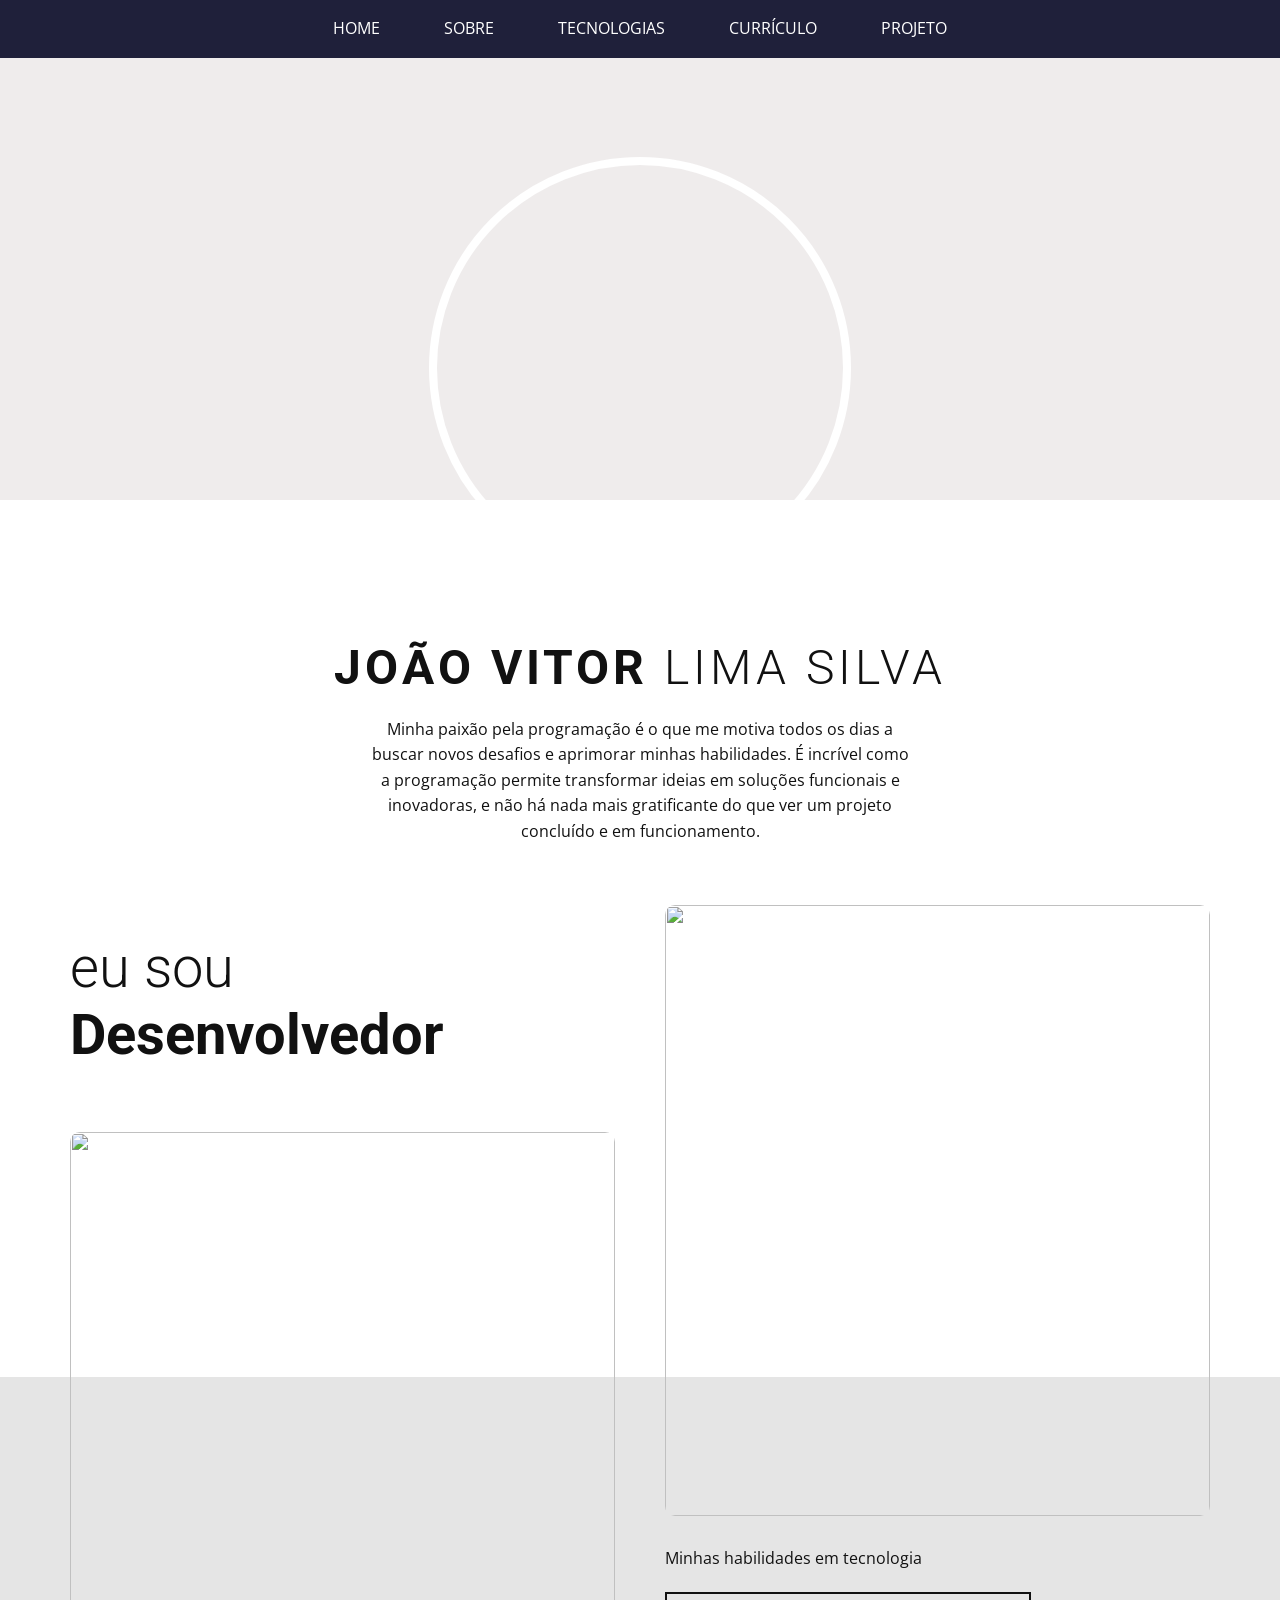
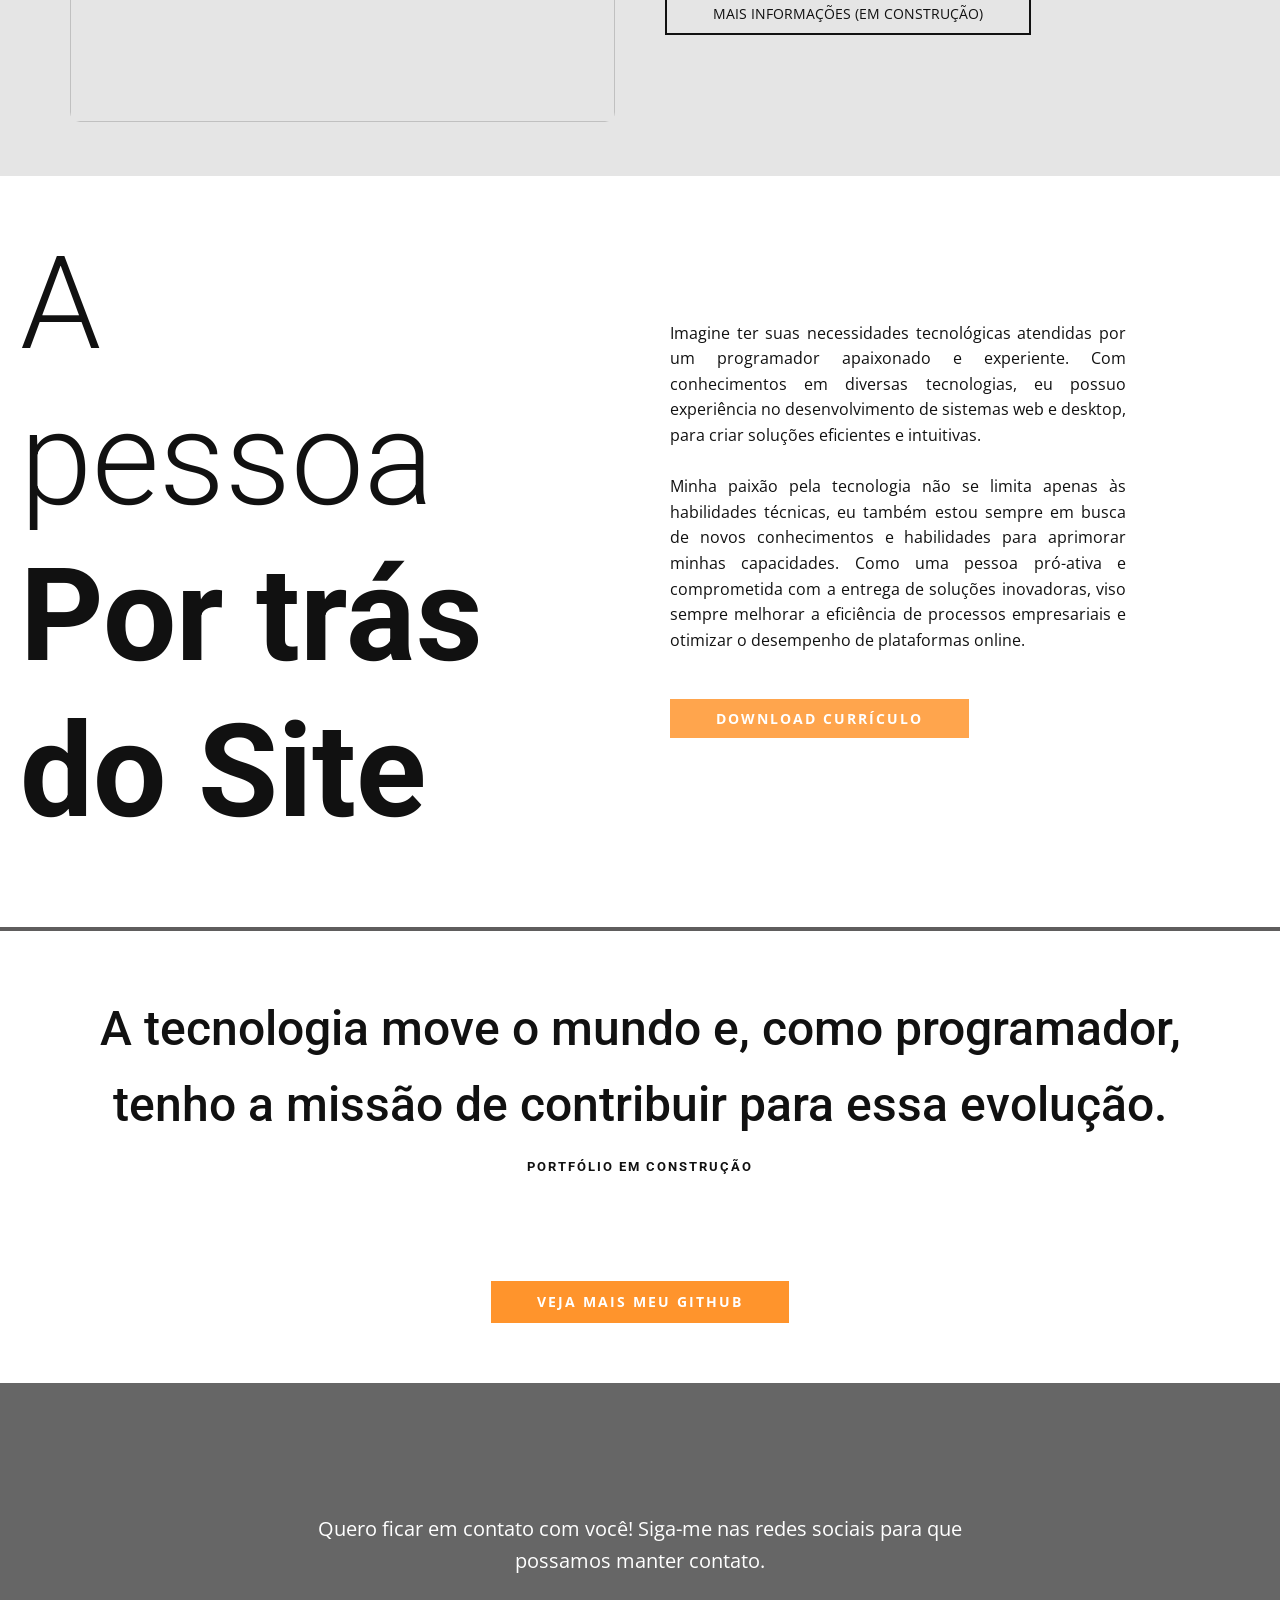
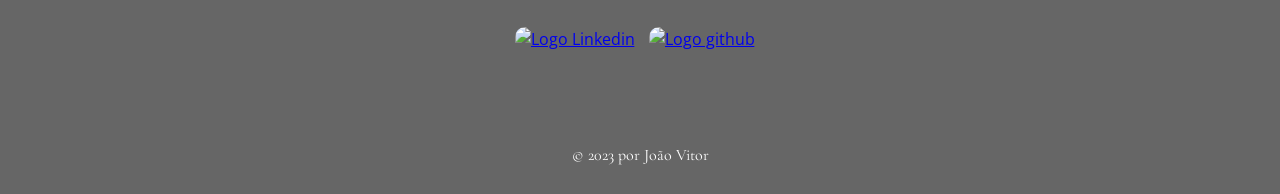
==== index.html @ 8025b6c2 "BeautyHaven" ====
<!DOCTYPE html>
<html lang="en">
<head>
    <meta charset="UTF-8">
    <meta http-equiv="X-UA-Compatible" content="IE=edge">
    <meta name="viewport" content="width=device-width, initial-scale=1.0">
    <title>João vitor</title>

    <link rel="stylesheet" href="./CSS/style.css">
    <link rel="stylesheet" href="https://fonts.googleapis.com/css2?family=Material+Symbols+Outlined:opsz,wght,FILL,GRAD@48,400,0,0" />

    <script src="https://code.jquery.com/jquery-3.6.0.min.js"></script>
</head>
<body class="u-body">
    <header id="home">
        <nav class="u-palette-1-base">
            <span class="material-symbols-outlined burger">
            menu
            </span>

            <ul class="u-header-menu">
              <li class="u-menu-item home"><a class="smooth-scroll" href="#home">HOME</a></li>
              <li class="u-menu-item"><a class="smooth-scroll" href="#sobre">SOBRE</a></li>
              <li class="u-menu-item"><a class="smooth-scroll" href="#tecnologia">TECNOLOGIAS</a></li>
              <li class="u-menu-item"><a class="smooth-scroll" href="#curriculo">CURRÍCULO</a></li>
              <li class="u-menu-item"><a class="smooth-scroll" href="#projeto">PROJETO</a></li>
          </ul>
        </nav>
    </header>  

    <section class="u-align-center u-section-2">
        <div class="u-section-2 u-shape-1 u-grey-5"></div>
        <div class="image"></div>
        <span id="sobre"></span>
        <h2 class="u-text u-text-1">
            <b>João vitor</b>
            Lima Silva
        </h2>
        <p class="u-text u-text-2">Minha paixão pela programação é o que me motiva todos os dias a buscar novos desafios e aprimorar minhas habilidades. É incrível como <br> 
          a programação permite transformar ideias em soluções funcionais e inovadoras, e não há nada mais gratificante do que ver um projeto concluído e em funcionamento.</p>
    </section>

    <section class="u-clearfix u-grey-10 u-valign-top-lg u-valign-top-xl u-section-3">
        <div class="u-expanded-width u-shape u-shape-rectangle u-white u-shape-1" id="tecnologia"></div>
        <div class="u-clearfix u-gutter-50 u-layout-wrap u-layout-wrap-1">
          <div class="u-layout">
            <div class="u-layout-row">

              <div class="u-container-style u-layout-cell u-left-cell u-size-30 u-layout-cell-1">
                <div class="u-container-layout u-valign-top u-container-layout-1">
                  <h2 class="u-align-left u-text u-text-1">eu sou <span style="font-weight: 700;"> Desenvolvedor </span>
                  </h2>
                  <img src="https://images.pexels.com/photos/8250981/pexels-photo-8250981.jpeg?auto=compress&cs=tinysrgb&w=1260&h=750&dpr=1" alt class="u-expanded-width u-image u-image-default u-image-1" data-image-width="1000" data-image-height="919">
                </div>
              </div>

              <div class="u-container-style u-layout-cell u-right-cell u-size-30 u-layout-cell-2">
                <div class="u-container-layout u-container-layout-2">
                  <img class="u-expanded-width u-image u-image-2" src="https://images.pexels.com/photos/5588380/pexels-photo-5588380.jpeg?auto=compress&cs=tinysrgb&w=1260&h=750&dpr=1">
                  <p class="u-align-left u-text u-text-2">
                    Minhas habilidades em tecnologia
                  </p>
                  <a id="botao" href="#" class="u-button-style">Mais informações (EM Construção)</a>
                </div>
              </div>
            </div>
          </div>
        </div>
      </section>

      <section class="u-clearfix u-white u-section-4" id="curriculo">
        <div class="u-clearfix u-sheet u-valign-middle-lg u-valign-middle-md u-valign-middle-xl u-sheet-1">
          <div class="u-clearfix u-expanded-width u-layout-wrap u-layout-wrap-1">

              <div class="u-layout-row">
                <div class="u-align-right u-container-style u-layout-cell u-size-30 u-layout-cell-1">
                  <div class="u-container-layout u-container-layout-1">
                    <h1 class="u-text u-text-1">A<br/> pessoa<br/>
                      <span style="font-weight: 700;"> Por trás do Site </span>
                    </h1>
                  </div>
                </div>
                <div class="u-container-style u-layout-cell u-size-30 u-layout-cell-2">
                  <div class="u-container-layout u-valign-middle u-container-layout-2">
                    <p class="u-text u-text-2">Imagine ter suas necessidades tecnológicas atendidas por um programador apaixonado e experiente. Com conhecimentos em diversas tecnologias, eu possuo experiência no desenvolvimento de sistemas web e desktop, para criar soluções eficientes e intuitivas.<br><br>

                    Minha paixão pela tecnologia não se limita apenas às habilidades técnicas, eu também estou sempre em busca de novos conhecimentos e habilidades para aprimorar minhas capacidades. Como uma pessoa pró-ativa e comprometida com a entrega de soluções inovadoras, viso sempre melhorar a eficiência de processos empresariais e otimizar o desempenho de plataformas online.</p>
                    <a href="https://drive.google.com/file/d/1O7MrVjmnDM6byDf6_fuizUx_Zjd87YIX/view?usp=drive_link" target="_blank" class="u-btn u-button-style u-palette-2-base u-btn-1">DOWNLOAD CURRÍCULO</a>
                  </div>
                </div>
              </div>
            </div>
          </div>
        </div>
      </section>

      <div id="projeto"></div>

      <section class="u-clearfix u-section-5">
        <div class="u-layout">
          <div class="u-clearfix u-sheet u-valign-middle u-sheet-1">
            <h2 class="u-align-center u-custom-font u-font-pt-sans u-text u-text-1">A tecnologia move o mundo e, como programador, tenho a missão de contribuir para essa evolução.
            </h2>
            <h5 class="u-align-center u-custom-font u-font-montserrat u-text u-text-2">Portfólio em construção</h5>
          </div>
        </div>
      </section>

      <section class="u-align-center u-clearfix u-valign-middle u-white u-section-6">
        <div class="u-expanded-width u-gallery u-layout-grid u-lightbox u-show-text-on-hover u-gallery-1">
            <div class="u-gallery-inner u-gallery-inner-1">
                <div class="u-effect-fade u-gallery-item">
                    <div class="u-back-slide">
                        <img class="u-back-image u-expanded responsive-image img-1" src="https://images.pexels.com/photos/1029757/pexels-photo-1029757.jpeg?auto=compress&cs=tinysrgb&w=1260&h=750&dpr=1" alt="">
                    </div>
                </div>
                <div class="u-effect-fade u-gallery-item">
                    <div class="u-back-slide">
                        <img class="u-back-image u-expanded responsive-image img-2" src="https://images.pexels.com/photos/251225/pexels-photo-251225.jpeg?auto=compress&cs=tinysrgb&w=1260&h=750&dpr=1" alt="">
                    </div>
                </div>
                <div class="u-effect-fade u-gallery-item">
                    <div class="u-back-slide">
                        <img class="u-back-image u-expanded responsive-image img-3" src="https://images.pexels.com/photos/38568/apple-imac-ipad-workplace-38568.jpeg?auto=compress&cs=tinysrgb&w=1260&h=750&dpr=1" alt="">
                    </div>
                </div>
            </div>
        </div>
        <a href="https://github.com/Joaovittorsd?tab=repositories" target="_blank" class="u-btn u-button-style u-palette-2-base u-btn-2">Veja mais meu github</a>
    </section> 

      <!--- Bannner 3D
        <section class="u-container u-carrusel u-section-6">
          <div class="u-container">
              <input type="radio" name="slider" id="item-1" checked>
              <input type="radio" name="slider" id="item-2">
              <input type="radio" name="slider" id="item-3">
              <div class="u-cards">
                  <label class="u-card" for="item-1" id="song-1">
                      <img src="https://images.pexels.com/photos/1029757/pexels-photo-1029757.jpeg?auto=compress&cs=tinysrgb&w=1260&h=750&dpr=1" alt="">
                  </label>
                  <label class="u-card" for="item-2" id="song-2">
                    <img src="https://images.pexels.com/photos/251225/pexels-photo-251225.jpeg?auto=compress&cs=tinysrgb&w=1260&h=750&dpr=1" alt="">
                  </label>
                  <label class="u-card" for="item-3" id="song-3">
                    <img src="https://images.pexels.com/photos/38568/apple-imac-ipad-workplace-38568.jpeg?auto=compress&cs=tinysrgb&w=1260&h=750&dpr=1" alt="">
                  </label>
              </div>
              <a href="" target="_blank" class="u-btn u-button-style u-palette-2-base u-btn-2">Veja mais (Em Construção)</a>
          </div>
      </section> -->

      <footer class="u-align-center u-clearfix u-image u-shading u-section-7" data-image-width="1980" data-image-height="806" id="sec-77fd">
        <div class="u-clearfix u-sheet u-valign-middle u-sheet-1">
          <p class="u-large-text u-text u-text-variant u-text-1">Quero ficar em contato com você! Siga-me nas redes sociais para que possamos manter contato.</p>
            <div class="u-social-icons u-spacing-20 u-social-icons-1">
                <ul class="u-listas-items-social">
                    <li class="u-links-social">
                        <a href="https://www.linkedin.com/in/joaovittor/"><img src="https://drive.google.com/uc?export=view&amp;id=1G9x50M_tHy-YGuzpuOHuz9Y5CkXhdDU-" alt="Logo Linkedin"></a>
                    </li>
                    <li class="u-links-social" id="github">
                        <a href="https://github.com/Joaovittorsd/DeV-ittor"><img src="https://drive.google.com/uc?export=view&amp;id=12GzvKaPeV9nKwEUbINjj8k9_kwXdMf4y" alt="Logo github"></a>
                    </li>
                </ul>
            </div>
            <div class="u-copy">
                <p>© 2023 por João Vitor</p>
            </div>
        </div>
      </footer>

      <script src="./JavaScript/script"></script>
</body>
</html>
---- CSS/style.css ----
@import url('https://fonts.googleapis.com/css2?family=Cormorant+Garamond:wght@300&family=Open+Sans:wght@300;400&family=Roboto:wght@300&display=swap');

:root{
    --Font-Roboto:'Roboto', sans-serif;
    --Font-OpenSans:'Open Sans', sans-serif; 
    --Font-Cormorant:'Cormorant Garamond', serif;
}

*{
    margin: 0;
    padding: 0;
    box-sizing: border-box;
}

html, body{
    width: 100%;
    height: 100%;
}

section > *, header > *, footer > *, .u-sheet > * {
    position: relative;
}

h1, h2, h3, h4, h5, h6{
    margin-top: 0;
    margin-bottom: 0.5rem;
    line-height: 1.2;
    font-weight: 500;
    color: inherit;
    font-family: var(--Font-Roboto);
}

.u-body {
    color: #111111;
    font-size: 1rem;
    font-family: var(--Font-OpenSans);
    line-height: 1.6;
}

.u-palette-1-base {
    background-color: #1f203a;
    color: #ffffff;
    position: fixed;
    height: 58px;
    width: 100%;
    z-index: 1000; 
}

.u-header-menu {
    list-style: none;
    padding: 0;
    text-align: center;
}

.u-menu-item {
    display: inline-block;
    margin: 16px 15px; 
}

.u-menu-item a {
    text-decoration: none;
    color: #ffffff;
    padding: 5px 15px;
}

.burger {
    font-size: 2rem !important;
    float: right;
    margin-right: 30px;
}

.image{
    width: 422px;
    height: 422px;
    background-image: url(https://drive.google.com/uc?export=view&id=1XCWwlcA5HCfbHgN4j0bGro39aZIW5ptn);
    background-position: 50% 50%;
    background-size: cover;
    margin: -343px auto 0;
    border-radius: 50% !important;
    border: solid 8px #ffffff;
}

.u-align-center {
    text-align: center;
}

.u-section-2 .u-shape-1 {
    height: 500px;
    margin-top: 0;
    margin-bottom: 0;
    background-image: none;
}

.u-grey-5 {
    color: #111111;
    background-color: #e2dddd8c;
}

.u-text{
    word-wrap: break-word;
    position: relative;
}

.u-section-2 .u-text-1{
    text-transform: uppercase;
    font-weight: 300;
    letter-spacing: 4px;
    font-size: 3rem;
    width: 100%;
    margin: 60px auto 0;
}

.u-section-2 .u-text-2 {
    width: 543px;
    margin: 20px auto 0;
}

.u-section-3 {
    background-image: none;
    min-height: 931px;
}

.u-grey-10 {
    color: #111111;
    background-color: #e5e5e5;
}

.u-section-3 .u-shape-1 {
    height: 532px;
    margin-top: 0;
    margin-bottom: 0;
}

.u-white {
    color: #111111;
    background-color: #ffffff;
}

.u-section-3 .u-expanded-width {
    width: 100% !important;
    margin-left: 0 !important;
    margin-right: 0 !important;
}

.u-section-3 .u-layout-wrap-1 {
    width: 1140px;
    margin: -472px auto 0;
}

.u-gutter-50 .u-layout {
    margin: -25px;
}

.u-layout-row {
    display: flex;
    flex-direction: row;
    flex-wrap: wrap;
    min-height: 100%;
    max-height: 100%;
}

.u-gutter-50 .u-layout .u-layout-cell {
    border: 25px solid transparent;
}

.u-section-3 .u-layout-cell-1 {
    min-height: 861px;
}

.u-section-3 .u-container-layout-1 {
    padding: 30px 0;
}

.u-valign-top {
    justify-content: flex-start;
}

.u-valign-middle-lg, .u-valign-top-lg, .u-valign-bottom-lg {
    display: flex;
    flex-direction: column;
}

.u-container-layout {
    position: relative;
    flex: 1;
    max-width: 100%;
}

.u-container-layout .u-container-layout-2 {
    font-family: var(--Font-OpenSans);
    font-weight: 400;
    color: #111111;
}

.u-section-3 .u-text-1 {
    font-size: 3.5rem;
    font-weight: 300;
    margin: 0;
}

.u-align-left {
    text-align: left;
}

.u-section-3 .u-image-1 {
    height: 590px;
    margin-top: 63px;
    margin-bottom: 0;
}

img.u-image {
    overflow: hidden;
}

.u-image {
    object-fit: cover;
    display: block;
    background-size: cover;
    background-position: 50% 50%;
    background-repeat: no-repeat;
}

.u-section-3 .u-layout-cell-2 {
    min-height: 861px;
}

.u-section-3 .u-container-layout-2 {
    padding: 0 0 30px;
}

.u-section-3 .u-image-2 {
    height: 611px;
    margin: 0 auto 0 0;
}

.u-layout-cell-1,
.u-layout-cell-2 {
  display: inline-block;
  width: 50%;
  vertical-align: top;
}

.u-section-3 .u-text-2 {
    width: 100%;
    margin: 30px 0;
}

.u-button-style {
    border: solid 2px #111111;
    text-transform: uppercase;
    text-decoration: none;
    color: #111111;
    font-size: 0.875rem;
    margin: 35px auto 0 0;
    padding: 10px 46px;
}

.u-button-style:hover {
    border: none;
    cursor: pointer;
    padding: 12px 48px;
}

.u-section-4 {
    display: flex;
    flex-direction: column;
    justify-content: center;
    align-items: center;
    background-image: none;

}

.u-section-4 .u-sheet-1 {
    min-height: 649px;
    width: 1300px;
}

.u-section-4 .u-layout-wrap-1 {
    margin-bottom: 60px;
}

.u-section-4 .u-layout-cell-1 {
    min-height: 755px;
    border-bottom: solid 4px #5f5d5d;
}

.u-container-style.u-layout-cell.u-size-30.u-layout-cell-2 {
    text-align: justify;
}

.u-section-4 .u-container-layout-1 {
    padding: 30px;
}

.u-section-4 .u-text-1 {
    font-size: 8.125rem;
    font-weight: 300;
    margin: 20px 0 0;
}

.u-section-4 .u-layout-cell-2 {
    min-height: 755px;
    border-bottom: solid 4px #5f5d5d;
}

.u-section-4 .u-container-layout-2 {
    padding: 30px 164px 30px 30px;
}

.u-section-4 .u-text-2 {
    margin: 115px 0 53px;
}

.u-section-4 .u-btn-1 {
    background-image: none;
    border-style: none;
    font-weight: 700;
    text-transform: uppercase;
    letter-spacing: 2px;
    margin: 20px 0 0;
    background-color: #FFA54D;
    color: #ffffff;
}

.u-btn:hover {
    cursor: pointer;
    background-color: #FF942C;
    padding: 10px 46px;
}

.u-section-5 .u-text-1 {
    font-size: 3rem;
    line-height: 1.6;
}
.u-section-5 .u-icon-1 {
    height: 64px;
    width: 64px;
    margin: 33px auto 0;
}
.u-section-5 .u-text-2 {
    text-transform: uppercase;
    letter-spacing: 2px;
    font-weight: 700;
    margin: 15px 60px;
}

.u-section-5 .u-text-2:hover {
    cursor: pointer;
}

.u-section-5 .u-layout {
    width: 100vw;
    display: flex;
    flex-direction: row;
    justify-content: center;
    align-items: center;
}

.u-section-5 .u-clearfix.u-sheet.u-valign-middle.u-sheet-1 {
    width: 1200px;
}

.u-section-6 {
    display: flex;
    flex-direction: column;
    align-items: center;
    max-width: 1300px;
    margin: 0 auto;
    text-align: center;
}

.u-gallery-item {
    margin: 0 10px;
}

.u-section-6 .u-gallery-1 {
    margin-top: 30px;
    margin-bottom: 0;
}

.u-section-6 .u-gallery-inner-1 {
    display: flex;
    grid-template-columns: repeat(auto-fit, minmax(300px, 1fr));
}

.u-section-6 .u-btn-1 {
    border-style: none none solid;
    padding: 0;
}

.u-section-6 .u-btn-2 {
    background-image: none;
    background-color: #FF942C;
    border-style: none;
    font-weight: 700;
    color: #ffffff;
    text-transform: uppercase;
    letter-spacing: 2px;
    margin: 35px 0 auto;
    display: block;
}

.u-btn-2:hover {
    background-color: #FFA54D;
}

.responsive-image {
    max-width: 100%;
    height: auto; 
}

input[type=radio]{
    display: none;
  }
  
img{
    width: 100%;
    height: 100%;
    border-radius: 10px;
    object-fit: cover;
}
  
/*.u-card{
    position: absolute;
    width: 60%;
    height: 100%;
    left: 0;
    right: 0;
    margin: auto;
    cursor: pointer;
    transition: transform 0.4s ease ;
}

.u-container{
    width: 100%;
    height: 100%;
    max-width: 1000px;
    max-height: 380px;
    margin: auto;
    display: flex;
    transform-style: preserve-3d;
    justify-content: center;
    flex-direction: column;
    align-items: center;
}

.u-cards{
    position: relative;
    width: 100%;
    height: 100%;
    margin-bottom: 20px;
}*/

#item-1:checked ~ .u-cards #song-3, 
#item-2:checked ~ .u-cards #song-1, 
#item-3:checked ~ .u-cards #song-2 {
    transform: translateX(-95%) scale(0.8);
    opacity: 0.4;
    z-index: 0;
}

#item-1:checked ~ .u-cards #song-2, 
#item-2:checked ~ .u-cards #song-3, 
#item-3:checked ~ .u-cards #song-1 {
    transform: translateX(95%) scale(0.8);
    opacity: 0.4;
    z-index: 0;
}

#item-1:checked ~ .u-cards #song-1, 
#item-2:checked ~ .u-cards #song-2, 
#item-3:checked ~ .u-cards #song-3 {
    transform: translateX(0) scale(1);
    opacity: 1;
    z-index: 1;
}

#item-1:checked ~ .u-cards #song-1 img, 
#item-2:checked ~ .u-cards #song-2 img, 
#item-3:checked ~ .u-cards #song-3 img {
    box-shadow: o o 5px o rgb(81, 81, 81, 0.47);
}

.u-section-7 {
    background-image: linear-gradient(0deg, rgba(0,0,0,0.6), rgba(0,0,0,0.6)), url("https://images.pexels.com/photos/919943/pexels-photo-919943.jpeg?auto=compress&cs=tinysrgb&w=1260&h=750&dpr=1");
    background-position: 50% 50%;
}

.u-section-7 .u-sheet-1 {
    min-height: 411px;
}

.u-section-7 .u-text-1 {
    width: 670px;
    font-family: var(--Font-OpenSans);
    color: #ffffff;
    font-size: 1.25rem;
    margin: 60px auto 0;
    margin-bottom: 50px;
    padding-top: 130px;
}

.u-section-7 .u-text-2 {
    width: 527px;
    letter-spacing: 2px;
    margin: 30px auto 60px;
}

.u-social-icons-1 .u-links-social {
    display: inline-block;
}

.u-social-icons-1 .u-links-social {
    display: inline-block;
    margin-right: 10px;
}

.u-copy {
    margin: 90px auto 0;
    color: white;
    font-family: var(--Font-Cormorant);
}


*, *:before, *:after {
    box-sizing: border-box;
}

@media (max-width: 425px) {
    .u-section-2 .u-shape-1 {
        height: 300px;
    }

    .image {
        width: 268px;
        height: 262px;
        margin: -178px auto 0;
    }

    .u-section-2 .u-text-2 {
        width: 85%;
    }

    .u-layout-row {
        display: flex;
        flex-direction: column;
        align-items: center;
    }

    .u-container-style.u-layout-cell.u-left-cell.u-size-30.u-layout-cell-1 {
        width: 90%;
    }

    .u-section-3 .u-expanded-width {
        width: 100% !important;
    }

    .u-container-style.u-layout-cell.u-right-cell.u-size-30.u-layout-cell-2 {
        width: 100%;
        display: flex;
        align-items: center;
        flex-direction: column;
    }

    .u-section-3 .u-layout-cell-2 {
        min-height: 100%;
    }

    img.u-expanded-width.u-image.u-image-2 {
        display: none;
    }

    .u-section-4 .u-layout-cell-1 {
        min-height: 0; 
        width: 100%;
    }

    .u-section-4 .u-layout-cell-2 {
        width: 100%;
    }

    .u-section-4 .u-text-2 {
        margin: 66px 0 53px;
    }

    .u-container-layout.u-valign-middle.u-container-layout-2 {
        display: flex;
        flex-direction: column;
    }

    .u-gallery-inner.u-gallery-inner-1 {
        display: block;
    }

    img.u-back-image.u-expanded.responsive-image.img-1, 
    img.u-back-image.u-expanded.responsive-image.img-3 {
        display: none;
    }

    .u-section-7 .u-text-1 {
        width: 100%;
    }
}

@media (max-width: 768px) {
    .u-header-menu {
        display: none;
    }

    .u-palette-1-base {
        display: flex;
        flex-direction: row-reverse;
        justify-content: space-between;
        align-items: center; 
    }
}

@media (min-width: 769px) {
    span.material-symbols-outlined.burger {
        display: none;
    }
}


@media (max-width: 1024px) {
    .u-section-3 .u-layout-wrap-1 {
        width: 100%;
    }

    .u-gutter-50 .u-layout {
        margin: 0;
    }

    .u-gutter-50 .u-layout .u-layout-cell {
        border: 5px solid transparent;
    }

    .u-section-3 .u-text-1 {
        margin: 0 0 0 10px;
    }

    .u-section-4 {
        flex-direction: row;
    }

    .u-section-4 .u-sheet-1 {
        width: 1150px;
    }

    .u-section-4 .u-text-1 {
        font-size: 6.36rem;
        margin: 76px 0 0;
    }

    .u-section-4 .u-container-layout-2 {
        padding: 34px 37px 30px 30px;
    }

    .u-section-5 .u-text-1 {
        font-size: 2rem;
        margin: 0;
    }
}
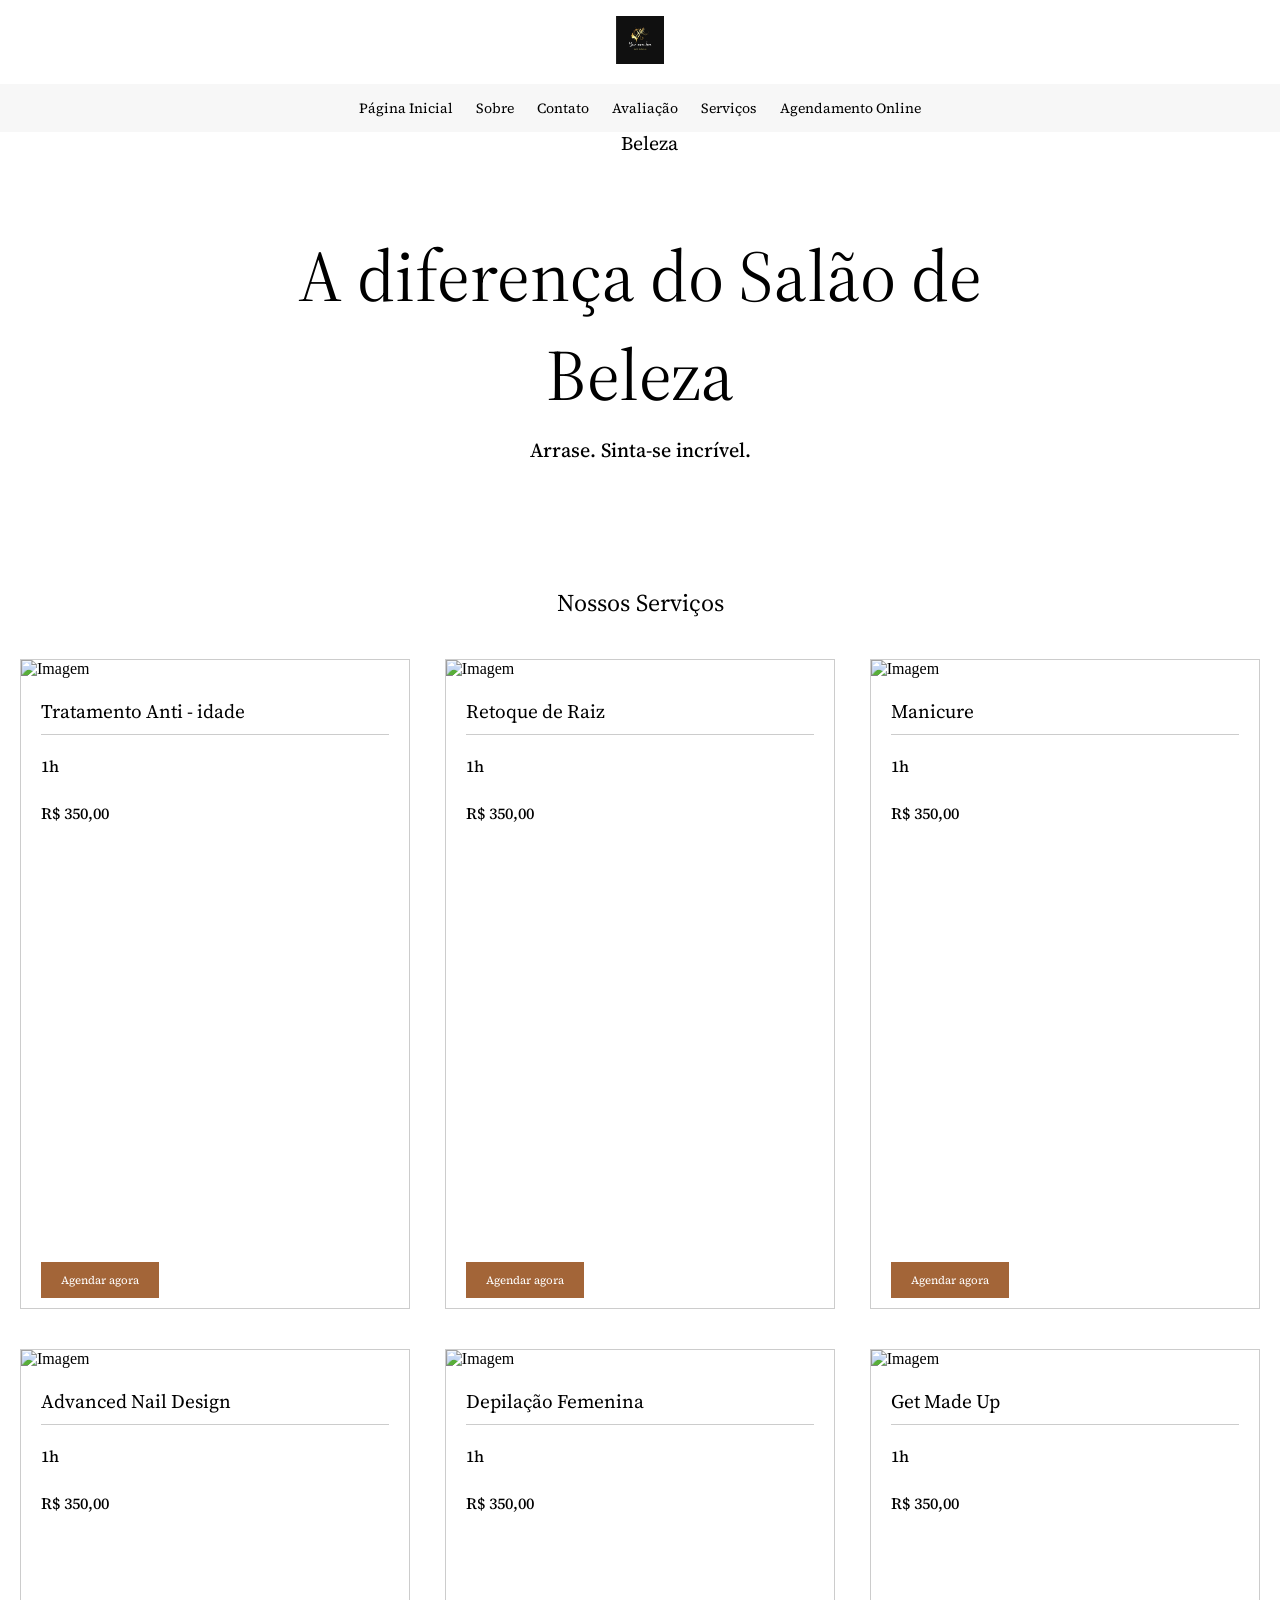
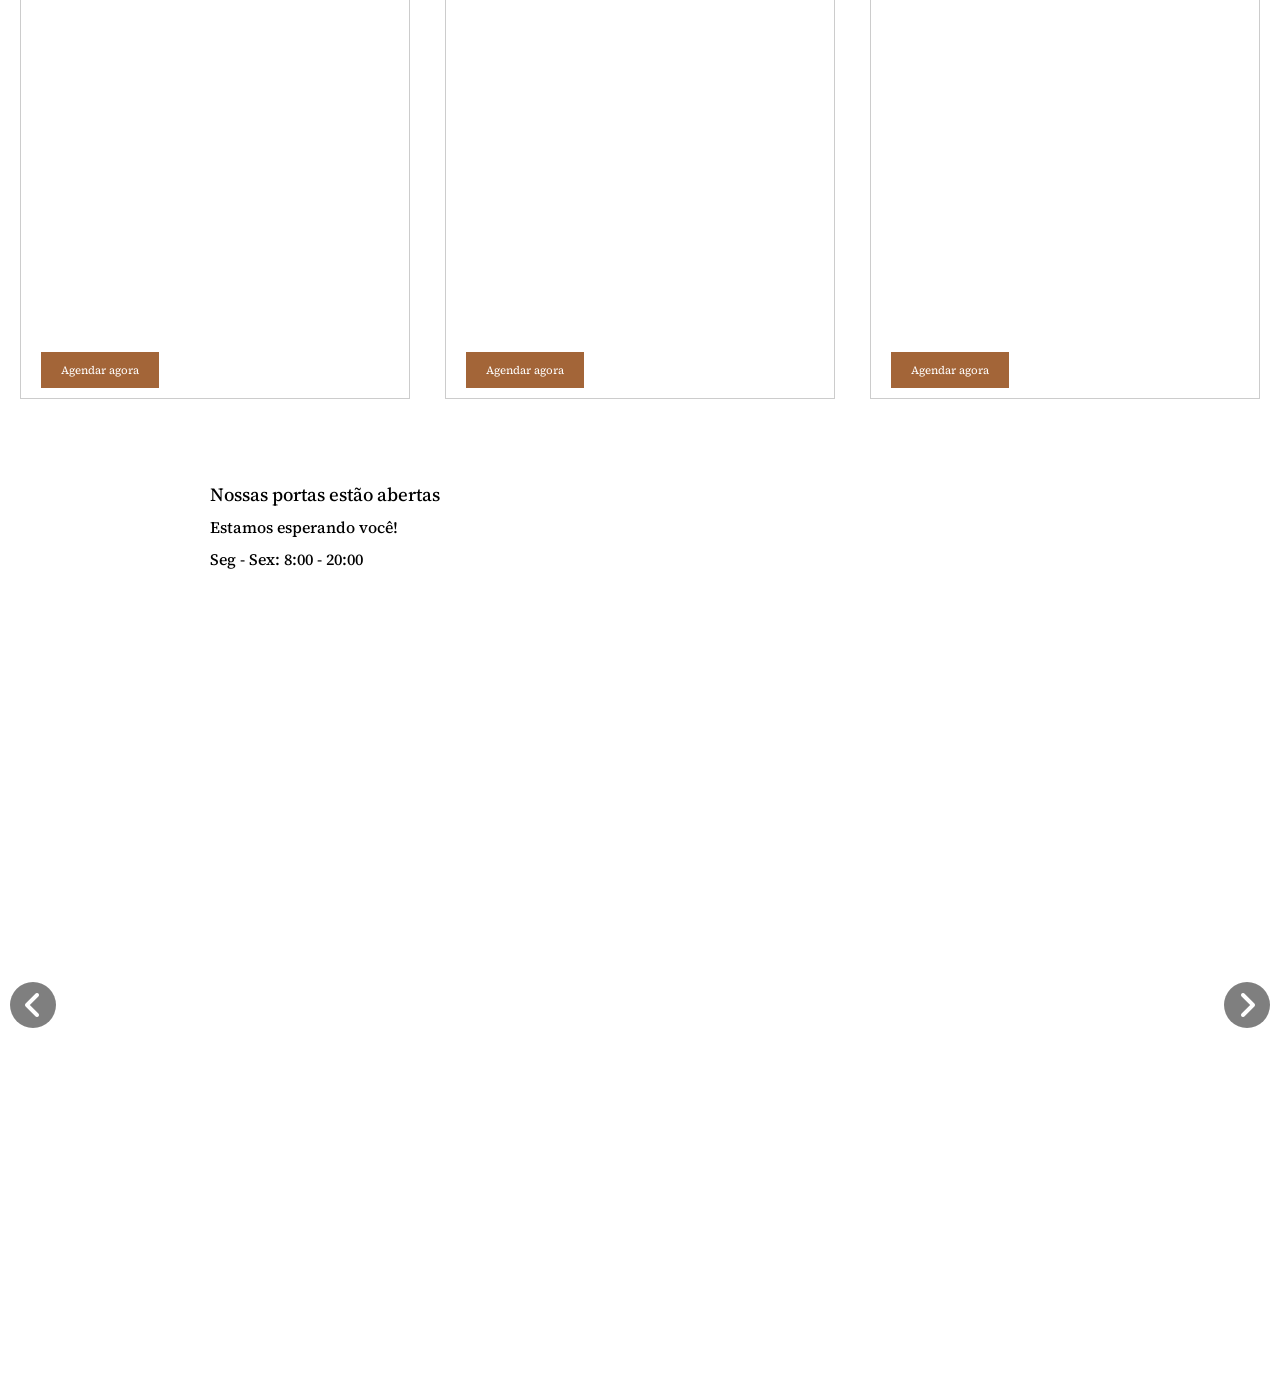
==== commit 9574e660: "BeautyHaven" ====
--- a/index.html
+++ b/index.html
@@ -4,171 +4,165 @@
     <meta charset="UTF-8">
     <meta http-equiv="X-UA-Compatible" content="IE=edge">
     <meta name="viewport" content="width=device-width, initial-scale=1.0">
-    <title>João vitor</title>
+    <title>Salão de Beleza - João vittor</title>
 
     <link rel="stylesheet" href="./CSS/style.css">
-    <link rel="stylesheet" href="https://fonts.googleapis.com/css2?family=Material+Symbols+Outlined:opsz,wght,FILL,GRAD@48,400,0,0" />
+    <link rel="stylesheet" href="https://cdnjs.cloudflare.com/ajax/libs/font-awesome/6.2.0/css/all.min.css">
+    <script src="./JS/script.js" defer></script>
+</head>
+<body>
+    <header>
+        <div class="logo-container">
+            <a href="#">
+                <img src="./IMG/Logo.jpg" alt="Logo_Salão">
+            </a>
+        </div>
+        <nav class="menu">
+            <ul class="menu-list">
+                <li class="menu-item"><a href="#" class="menu-link">Página Inicial</a></li>
+                <li class="menu-item"><a href="#" class="menu-link">Sobre</a></li>
+                <li class="menu-item"><a href="#" class="menu-link">Contato</a></li>
+                <li class="menu-item"><a href="#" class="menu-link">Avaliação</a></li>
+                <li class="menu-item"><a href="#" class="menu-link">Serviços</a></li>
+                <li class="menu-item"><a href="#" class="menu-link">Agendamento Online</a></li>
+            </ul>
+        </nav>
+    </header>
 
-    <script src="https://code.jquery.com/jquery-3.6.0.min.js"></script>
-</head>
-<body class="u-body">
-    <header id="home">
-        <nav class="u-palette-1-base">
-            <span class="material-symbols-outlined burger">
-            menu
-            </span>
-
-            <ul class="u-header-menu">
-              <li class="u-menu-item home"><a class="smooth-scroll" href="#home">HOME</a></li>
-              <li class="u-menu-item"><a class="smooth-scroll" href="#sobre">SOBRE</a></li>
-              <li class="u-menu-item"><a class="smooth-scroll" href="#tecnologia">TECNOLOGIAS</a></li>
-              <li class="u-menu-item"><a class="smooth-scroll" href="#curriculo">CURRÍCULO</a></li>
-              <li class="u-menu-item"><a class="smooth-scroll" href="#projeto">PROJETO</a></li>
-          </ul>
-        </nav>
-    </header>  
-
-    <section class="u-align-center u-section-2">
-        <div class="u-section-2 u-shape-1 u-grey-5"></div>
-        <div class="image"></div>
-        <span id="sobre"></span>
-        <h2 class="u-text u-text-1">
-            <b>João vitor</b>
-            Lima Silva
-        </h2>
-        <p class="u-text u-text-2">Minha paixão pela programação é o que me motiva todos os dias a buscar novos desafios e aprimorar minhas habilidades. É incrível como <br> 
-          a programação permite transformar ideias em soluções funcionais e inovadoras, e não há nada mais gratificante do que ver um projeto concluído e em funcionamento.</p>
+    <section class="hero-section">
+        <div class="hero-section__container">
+            <img class="hero-section__img" src="https://images.pexels.com/photos/12891485/pexels-photo-12891485.jpeg?auto=compress&cs=tinysrgb&w=1260&h=750&dpr=1" alt="Beleza">
+        </div>
+        <div class="hero-section__container">
+            <h1 class="hero-section__title">A diferença do Salão de Beleza</h1>
+        </div>
+        <p class="hero-section__descricao">Arrase. Sinta-se incrível.</p>
     </section>
 
-    <section class="u-clearfix u-grey-10 u-valign-top-lg u-valign-top-xl u-section-3">
-        <div class="u-expanded-width u-shape u-shape-rectangle u-white u-shape-1" id="tecnologia"></div>
-        <div class="u-clearfix u-gutter-50 u-layout-wrap u-layout-wrap-1">
-          <div class="u-layout">
-            <div class="u-layout-row">
+    <section class="servicos-container">
+       <div class="servicos-container__titulo">
+            <h2 class="titulo-centralizado">Nossos Serviços</h2>
+       </div>
+      
+        <ul class="servicos-lista">
+          <li class="servico">
+            <div class="servico-img">
+                <img src="https://images.pexels.com/photos/6371078/pexels-photo-6371078.jpeg?auto=compress&cs=tinysrgb&w=1260&h=750&dpr=1" alt="Imagem">
+                <div class="overlay"><a href=""></a></div>
+            </div>
+            <div class="servico-detalhes">
+                <div class="servico-titulo">
+                    <a href="#">Tratamento Anti - idade</a>
+                </div>
+                <p class="tempo-servico">1h</p>
+                <p class="valor-servico">R$ 350,00</p>
+                <button class="botao-servico">Agendar agora</button>
+            </div>
+          </li>
+          <li class="servico">
+            <div class="servico-img">
+                <img src="https://images.pexels.com/photos/157920/woman-face-curly-hair-157920.jpeg?auto=compress&cs=tinysrgb&w=1260&h=750&dpr=1" alt="Imagem">
+                <div class="overlay"><a href="#"></a></div>
+            </div>
+            <div class="servico-detalhes">
+                <div class="servico-titulo">
+                    <a href="#">Retoque de Raiz</a>
+                </div>
+                <p class="tempo-servico">1h</p>
+                <p class="valor-servico">R$ 350,00</p>
+                <button class="botao-servico">Agendar agora</button>
+            </div>
+          </li>
+          <li class="servico">
+            <div class="servico-img">
+                <img src="https://images.pexels.com/photos/9329773/pexels-photo-9329773.jpeg?auto=compress&cs=tinysrgb&w=1260&h=750&dpr=1" alt="Imagem">
+                <div class="overlay"><a href="#"></a></div>
+            </div>
+            <div class="servico-detalhes">
+                <div class="servico-titulo">
+                    <a href="#">Manicure</a>
+                </div>
+                <p class="tempo-servico">1h</p>
+                <p class="valor-servico">R$ 350,00</p>
+                <button class="botao-servico">Agendar agora</button>
+            </div>
+          </li>
+          <li class="servico">
+            <div class="servico-img">
+                <img src="https://images.pexels.com/photos/994173/pexels-photo-994173.jpeg?auto=compress&cs=tinysrgb&w=1260&h=750&dpr=1" alt="Imagem">
+                <div class="overlay"><a href="#"></a></div>
+            </div>
+            <div class="servico-detalhes">
+                <div class="servico-titulo">
+                    <a href="#">Advanced Nail Design</a>
+                </div>
+                <p class="tempo-servico">1h</p>
+                <p class="valor-servico">R$ 350,00</p>
+                <button class="botao-servico">Agendar agora</button>
+            </div>
+          </li>
+          <li class="servico">
+            <div class="servico-img">
+                <img src="https://images.pexels.com/photos/7234495/pexels-photo-7234495.jpeg?auto=compress&cs=tinysrgb&w=1260&h=750&dpr=1" alt="Imagem">
+                <div class="overlay"><a href="#"></a></div>
+            </div>
+            <div class="servico-detalhes">
+                <div class="servico-titulo">
+                    <a href="#">Depilação Femenina</a>
+                </div>
+                <p class="tempo-servico">1h</p>
+                <p class="valor-servico">R$ 350,00</p>
+                <button class="botao-servico">Agendar agora</button>
+            </div>
+          </li>
+          <li class="servico">
+            <div class="servico-img">
+                <img src="https://images.pexels.com/photos/4684195/pexels-photo-4684195.png?auto=compress&cs=tinysrgb&w=1260&h=750&dpr=1" alt="Imagem">
+                <div class="overlay"><a href="#"></a></div>
+            </div>
+            <div class="servico-detalhes">
+                <div class="servico-titulo">
+                    <a href="#">Get Made Up</a>
+                </div>
+                <p class="tempo-servico">1h</p>
+                <p class="valor-servico">R$ 350,00</p>
+                <button class="botao-servico">Agendar agora</button>
+            </div>
+          </li>
+        </ul>
+      </section>
 
-              <div class="u-container-style u-layout-cell u-left-cell u-size-30 u-layout-cell-1">
-                <div class="u-container-layout u-valign-top u-container-layout-1">
-                  <h2 class="u-align-left u-text u-text-1">eu sou <span style="font-weight: 700;"> Desenvolvedor </span>
-                  </h2>
-                  <img src="https://images.pexels.com/photos/8250981/pexels-photo-8250981.jpeg?auto=compress&cs=tinysrgb&w=1260&h=750&dpr=1" alt class="u-expanded-width u-image u-image-default u-image-1" data-image-width="1000" data-image-height="919">
-                </div>
-              </div>
-
-              <div class="u-container-style u-layout-cell u-right-cell u-size-30 u-layout-cell-2">
-                <div class="u-container-layout u-container-layout-2">
-                  <img class="u-expanded-width u-image u-image-2" src="https://images.pexels.com/photos/5588380/pexels-photo-5588380.jpeg?auto=compress&cs=tinysrgb&w=1260&h=750&dpr=1">
-                  <p class="u-align-left u-text u-text-2">
-                    Minhas habilidades em tecnologia
-                  </p>
-                  <a id="botao" href="#" class="u-button-style">Mais informações (EM Construção)</a>
-                </div>
-              </div>
-            </div>
-          </div>
+      <section class="horario-container">
+        <div class="horario-container__atencimento">
+            <h3 class="horario-container_titulo">Nossas portas estão abertas</h3>
+            <p>Estamos esperando você!</p>
+            <p class="atendimento">Seg - Sex: 8:00 - 20:00</p>
         </div>
       </section>
 
-      <section class="u-clearfix u-white u-section-4" id="curriculo">
-        <div class="u-clearfix u-sheet u-valign-middle-lg u-valign-middle-md u-valign-middle-xl u-sheet-1">
-          <div class="u-clearfix u-expanded-width u-layout-wrap u-layout-wrap-1">
-
-              <div class="u-layout-row">
-                <div class="u-align-right u-container-style u-layout-cell u-size-30 u-layout-cell-1">
-                  <div class="u-container-layout u-container-layout-1">
-                    <h1 class="u-text u-text-1">A<br/> pessoa<br/>
-                      <span style="font-weight: 700;"> Por trás do Site </span>
-                    </h1>
-                  </div>
-                </div>
-                <div class="u-container-style u-layout-cell u-size-30 u-layout-cell-2">
-                  <div class="u-container-layout u-valign-middle u-container-layout-2">
-                    <p class="u-text u-text-2">Imagine ter suas necessidades tecnológicas atendidas por um programador apaixonado e experiente. Com conhecimentos em diversas tecnologias, eu possuo experiência no desenvolvimento de sistemas web e desktop, para criar soluções eficientes e intuitivas.<br><br>
-
-                    Minha paixão pela tecnologia não se limita apenas às habilidades técnicas, eu também estou sempre em busca de novos conhecimentos e habilidades para aprimorar minhas capacidades. Como uma pessoa pró-ativa e comprometida com a entrega de soluções inovadoras, viso sempre melhorar a eficiência de processos empresariais e otimizar o desempenho de plataformas online.</p>
-                    <a href="https://drive.google.com/file/d/1O7MrVjmnDM6byDf6_fuizUx_Zjd87YIX/view?usp=drive_link" target="_blank" class="u-btn u-button-style u-palette-2-base u-btn-1">DOWNLOAD CURRÍCULO</a>
-                  </div>
-                </div>
-              </div>
-            </div>
-          </div>
+      <section class="gallery">
+        <i id="left" class="fa-solid fa-angle-left"></i>
+        <div class="carousel">
+            <img src="https://images.unsplash.com/photo-1662100598399-a72981bd84d8?crop=entropy&cs=tinysrgb&fit=max&fm=jpg&ixid=MnwxfDB8MXxyYW5kb218MHx8fHx8fHx8MTY2MzI2NTUzMg&ixlib=rb-1.2.1&q=80&w=1080" alt="">
+            <img src="https://images.unsplash.com/photo-1660576333511-6fc34a718191?crop=entropy&cs=tinysrgb&fit=max&fm=jpg&ixid=MnwxfDB8MXxyYW5kb218MHx8fHx8fHx8MTY2MzI2NTU1Ng&ixlib=rb-1.2.1&q=80&w=1080" alt="">
+            <img src="https://images.unsplash.com/photo-1653579636217-0a062a1390ed?crop=entropy&cs=tinysrgb&fit=max&fm=jpg&ixid=MnwxfDB8MXxyYW5kb218MHx8fHx8fHx8MTY2MzI2NTU3Mw&ixlib=rb-1.2.1&q=80&w=1080" alt="">
+            <img src="https://images.unsplash.com/photo-1660675772110-4b8ed828fdb3?crop=entropy&cs=tinysrgb&fit=max&fm=jpg&ixid=MnwxfDB8MXxyYW5kb218MHx8fHx8fHx8MTY2MzI2NTU4Nw&ixlib=rb-1.2.1&q=80&w=1080" alt="">
+            <img src="https://images.unsplash.com/photo-1661101571617-8fdd3b258199?crop=entropy&cs=tinysrgb&fit=max&fm=jpg&ixid=MnwxfDB8MXxyYW5kb218MHx8fHx8fHx8MTY2MzI2NTU5Mw&ixlib=rb-1.2.1&q=80&w=1080" alt="">
+            <img src="https://images.unsplash.com/photo-1662199513934-5be245dcb32c?crop=entropy&cs=tinysrgb&fit=max&fm=jpg&ixid=MnwxfDB8MXxyYW5kb218MHx8fHx8fHx8MTY2MzI2NTYxMw&ixlib=rb-1.2.1&q=80&w=1080" alt="">
+            <img src="https://images.unsplash.com/photo-1661761980951-b5c479c18b7e?crop=entropy&cs=tinysrgb&fit=max&fm=jpg&ixid=MnwxfDB8MXxyYW5kb218MHx8fHx8fHx8MTY2MzI2NTYyMg&ixlib=rb-1.2.1&q=80&w=1080" alt="">
+            <img src="https://images.unsplash.com/photo-1662947077803-b92386fafd92?crop=entropy&cs=tinysrgb&fit=max&fm=jpg&ixid=MnwxfDB8MXxyYW5kb218MHx8fHx8fHx8MTY2MzI2NTY1NA&ixlib=rb-1.2.1&q=80&w=1080" alt="">
+            <img src="https://images.unsplash.com/photo-1660534793910-1236bb34e667?crop=entropy&cs=tinysrgb&fit=max&fm=jpg&ixid=MnwxfDB8MXxyYW5kb218MHx8fHx8fHx8MTY2MzI2NTY1OQ&ixlib=rb-1.2.1&q=80&w=1080" alt="">
+            <img src="https://images.unsplash.com/photo-1662100598399-a72981bd84d8?crop=entropy&cs=tinysrgb&fit=max&fm=jpg&ixid=MnwxfDB8MXxyYW5kb218MHx8fHx8fHx8MTY2MzI2NTUzMg&ixlib=rb-1.2.1&q=80&w=1080" alt="">
+            <img src="https://images.unsplash.com/photo-1660576333511-6fc34a718191?crop=entropy&cs=tinysrgb&fit=max&fm=jpg&ixid=MnwxfDB8MXxyYW5kb218MHx8fHx8fHx8MTY2MzI2NTU1Ng&ixlib=rb-1.2.1&q=80&w=1080" alt="">
+            <img src="https://images.unsplash.com/photo-1653579636217-0a062a1390ed?crop=entropy&cs=tinysrgb&fit=max&fm=jpg&ixid=MnwxfDB8MXxyYW5kb218MHx8fHx8fHx8MTY2MzI2NTU3Mw&ixlib=rb-1.2.1&q=80&w=1080" alt="">
+            <img src="https://images.unsplash.com/photo-1660675772110-4b8ed828fdb3?crop=entropy&cs=tinysrgb&fit=max&fm=jpg&ixid=MnwxfDB8MXxyYW5kb218MHx8fHx8fHx8MTY2MzI2NTU4Nw&ixlib=rb-1.2.1&q=80&w=1080" alt="">
+            <img src="https://images.unsplash.com/photo-1661101571617-8fdd3b258199?crop=entropy&cs=tinysrgb&fit=max&fm=jpg&ixid=MnwxfDB8MXxyYW5kb218MHx8fHx8fHx8MTY2MzI2NTU5Mw&ixlib=rb-1.2.1&q=80&w=1080" alt="">
+            <img src="https://images.unsplash.com/photo-1662199513934-5be245dcb32c?crop=entropy&cs=tinysrgb&fit=max&fm=jpg&ixid=MnwxfDB8MXxyYW5kb218MHx8fHx8fHx8MTY2MzI2NTYxMw&ixlib=rb-1.2.1&q=80&w=1080" alt="">
+            <img src="https://images.unsplash.com/photo-1661761980951-b5c479c18b7e?crop=entropy&cs=tinysrgb&fit=max&fm=jpg&ixid=MnwxfDB8MXxyYW5kb218MHx8fHx8fHx8MTY2MzI2NTYyMg&ixlib=rb-1.2.1&q=80&w=1080" alt="">
+            <img src="https://images.unsplash.com/photo-1662947077803-b92386fafd92?crop=entropy&cs=tinysrgb&fit=max&fm=jpg&ixid=MnwxfDB8MXxyYW5kb218MHx8fHx8fHx8MTY2MzI2NTY1NA&ixlib=rb-1.2.1&q=80&w=1080" alt="">
+            <img src="https://images.unsplash.com/photo-1660534793910-1236bb34e667?crop=entropy&cs=tinysrgb&fit=max&fm=jpg&ixid=MnwxfDB8MXxyYW5kb218MHx8fHx8fHx8MTY2MzI2NTY1OQ&ixlib=rb-1.2.1&q=80&w=1080" alt="">
         </div>
+        <i class="fa-solid fa-angle-right"></i>
       </section>
-
-      <div id="projeto"></div>
-
-      <section class="u-clearfix u-section-5">
-        <div class="u-layout">
-          <div class="u-clearfix u-sheet u-valign-middle u-sheet-1">
-            <h2 class="u-align-center u-custom-font u-font-pt-sans u-text u-text-1">A tecnologia move o mundo e, como programador, tenho a missão de contribuir para essa evolução.
-            </h2>
-            <h5 class="u-align-center u-custom-font u-font-montserrat u-text u-text-2">Portfólio em construção</h5>
-          </div>
-        </div>
-      </section>
-
-      <section class="u-align-center u-clearfix u-valign-middle u-white u-section-6">
-        <div class="u-expanded-width u-gallery u-layout-grid u-lightbox u-show-text-on-hover u-gallery-1">
-            <div class="u-gallery-inner u-gallery-inner-1">
-                <div class="u-effect-fade u-gallery-item">
-                    <div class="u-back-slide">
-                        <img class="u-back-image u-expanded responsive-image img-1" src="https://images.pexels.com/photos/1029757/pexels-photo-1029757.jpeg?auto=compress&cs=tinysrgb&w=1260&h=750&dpr=1" alt="">
-                    </div>
-                </div>
-                <div class="u-effect-fade u-gallery-item">
-                    <div class="u-back-slide">
-                        <img class="u-back-image u-expanded responsive-image img-2" src="https://images.pexels.com/photos/251225/pexels-photo-251225.jpeg?auto=compress&cs=tinysrgb&w=1260&h=750&dpr=1" alt="">
-                    </div>
-                </div>
-                <div class="u-effect-fade u-gallery-item">
-                    <div class="u-back-slide">
-                        <img class="u-back-image u-expanded responsive-image img-3" src="https://images.pexels.com/photos/38568/apple-imac-ipad-workplace-38568.jpeg?auto=compress&cs=tinysrgb&w=1260&h=750&dpr=1" alt="">
-                    </div>
-                </div>
-            </div>
-        </div>
-        <a href="https://github.com/Joaovittorsd?tab=repositories" target="_blank" class="u-btn u-button-style u-palette-2-base u-btn-2">Veja mais meu github</a>
-    </section> 
-
-      <!--- Bannner 3D
-        <section class="u-container u-carrusel u-section-6">
-          <div class="u-container">
-              <input type="radio" name="slider" id="item-1" checked>
-              <input type="radio" name="slider" id="item-2">
-              <input type="radio" name="slider" id="item-3">
-              <div class="u-cards">
-                  <label class="u-card" for="item-1" id="song-1">
-                      <img src="https://images.pexels.com/photos/1029757/pexels-photo-1029757.jpeg?auto=compress&cs=tinysrgb&w=1260&h=750&dpr=1" alt="">
-                  </label>
-                  <label class="u-card" for="item-2" id="song-2">
-                    <img src="https://images.pexels.com/photos/251225/pexels-photo-251225.jpeg?auto=compress&cs=tinysrgb&w=1260&h=750&dpr=1" alt="">
-                  </label>
-                  <label class="u-card" for="item-3" id="song-3">
-                    <img src="https://images.pexels.com/photos/38568/apple-imac-ipad-workplace-38568.jpeg?auto=compress&cs=tinysrgb&w=1260&h=750&dpr=1" alt="">
-                  </label>
-              </div>
-              <a href="" target="_blank" class="u-btn u-button-style u-palette-2-base u-btn-2">Veja mais (Em Construção)</a>
-          </div>
-      </section> -->
-
-      <footer class="u-align-center u-clearfix u-image u-shading u-section-7" data-image-width="1980" data-image-height="806" id="sec-77fd">
-        <div class="u-clearfix u-sheet u-valign-middle u-sheet-1">
-          <p class="u-large-text u-text u-text-variant u-text-1">Quero ficar em contato com você! Siga-me nas redes sociais para que possamos manter contato.</p>
-            <div class="u-social-icons u-spacing-20 u-social-icons-1">
-                <ul class="u-listas-items-social">
-                    <li class="u-links-social">
-                        <a href="https://www.linkedin.com/in/joaovittor/"><img src="https://drive.google.com/uc?export=view&amp;id=1G9x50M_tHy-YGuzpuOHuz9Y5CkXhdDU-" alt="Logo Linkedin"></a>
-                    </li>
-                    <li class="u-links-social" id="github">
-                        <a href="https://github.com/Joaovittorsd/DeV-ittor"><img src="https://drive.google.com/uc?export=view&amp;id=12GzvKaPeV9nKwEUbINjj8k9_kwXdMf4y" alt="Logo github"></a>
-                    </li>
-                </ul>
-            </div>
-            <div class="u-copy">
-                <p>© 2023 por João Vitor</p>
-            </div>
-        </div>
-      </footer>
-
-      <script src="./JavaScript/script"></script>
 </body>
 </html>
--- a/CSS/style.css
+++ b/CSS/style.css
@@ -1,663 +1,339 @@
-@import url('https://fonts.googleapis.com/css2?family=Cormorant+Garamond:wght@300&family=Open+Sans:wght@300;400&family=Roboto:wght@300&display=swap');
-
-:root{
-    --Font-Roboto:'Roboto', sans-serif;
-    --Font-OpenSans:'Open Sans', sans-serif; 
-    --Font-Cormorant:'Cormorant Garamond', serif;
-}
-
-*{
+@import url('https://fonts.googleapis.com/css2?family=EB+Garamond:ital@1&family=Source+Serif+4:ital,opsz,wght@1,8..60,300;1,8..60,400&family=Source+Serif+Pro:ital,wght@1,200;1,400&display=swap');
+@import url('https://fonts.googleapis.com/css2?family=Source+Serif+4:ital,wght@1,200&display=swap');
+
+:root {
+    --color-background-cinzaClaro: #F7F7F7;
+    --color-background-bottamServico: #A36538;
+    --color-background-bottamServicoHover: #BE9373;
+    --font-Source: 'Source Serif Pro', serif;
+    --font-Source4: 'Source Serif 4', serif;
+    --font-Garamond: 'EB Garamond', serif;
+}
+
+html, 
+body {
+    box-sizing: border-box;
+    font-size: 16px; /* definir um tamanho de fonte padrão */
+}
+  
+  *,
+*::before,
+*::after {
     margin: 0;
     padding: 0;
-    box-sizing: border-box;
-}
-
-html, body{
-    width: 100%;
-    height: 100%;
-}
-
-section > *, header > *, footer > *, .u-sheet > * {
-    position: relative;
-}
-
-h1, h2, h3, h4, h5, h6{
-    margin-top: 0;
-    margin-bottom: 0.5rem;
-    line-height: 1.2;
-    font-weight: 500;
-    color: inherit;
-    font-family: var(--Font-Roboto);
-}
-
-.u-body {
-    color: #111111;
-    font-size: 1rem;
-    font-family: var(--Font-OpenSans);
-    line-height: 1.6;
-}
-
-.u-palette-1-base {
-    background-color: #1f203a;
-    color: #ffffff;
-    position: fixed;
-    height: 58px;
-    width: 100%;
-    z-index: 1000; 
-}
-
-.u-header-menu {
+    box-sizing: inherit; /* herdar box-sizing de html */
+}
+  
+.logo-container {
+    width: 100%;
+    text-align: center;
+}
+
+.logo-container a img {
+    width: 5em;
+    height: 5em;
+    padding: 1em;
+}
+
+.menu {
+    width: 100%;
+    padding: 1em;
+    text-align: center;
+    display: inline-block;
+    font-family: var(--font-Source);
+    font-size: 14px;
+    background-color: var(--color-background-cinzaClaro);
+}
+
+.menu-list {
     list-style: none;
-    padding: 0;
+}
+
+.menu-item {
+    display: inline-block;
+    margin: 0 10px;
+}
+
+.menu-link {
+    text-decoration: none;
+    color: black;
+}
+
+.hero-section {
+    width: 100%;
     text-align: center;
-}
-
-.u-menu-item {
-    display: inline-block;
-    margin: 16px 15px; 
-}
-
-.u-menu-item a {
-    text-decoration: none;
-    color: #ffffff;
-    padding: 5px 15px;
-}
-
-.burger {
-    font-size: 2rem !important;
-    float: right;
-    margin-right: 30px;
-}
-
-.image{
-    width: 422px;
-    height: 422px;
-    background-image: url(https://drive.google.com/uc?export=view&id=1XCWwlcA5HCfbHgN4j0bGro39aZIW5ptn);
-    background-position: 50% 50%;
-    background-size: cover;
-    margin: -343px auto 0;
-    border-radius: 50% !important;
-    border: solid 8px #ffffff;
-}
-
-.u-align-center {
-    text-align: center;
-}
-
-.u-section-2 .u-shape-1 {
-    height: 500px;
-    margin-top: 0;
-    margin-bottom: 0;
-    background-image: none;
-}
-
-.u-grey-5 {
-    color: #111111;
-    background-color: #e2dddd8c;
-}
-
-.u-text{
-    word-wrap: break-word;
-    position: relative;
-}
-
-.u-section-2 .u-text-1{
-    text-transform: uppercase;
-    font-weight: 300;
-    letter-spacing: 4px;
-    font-size: 3rem;
-    width: 100%;
-    margin: 60px auto 0;
-}
-
-.u-section-2 .u-text-2 {
-    width: 543px;
-    margin: 20px auto 0;
-}
-
-.u-section-3 {
-    background-image: none;
-    min-height: 931px;
-}
-
-.u-grey-10 {
-    color: #111111;
-    background-color: #e5e5e5;
-}
-
-.u-section-3 .u-shape-1 {
-    height: 532px;
-    margin-top: 0;
-    margin-bottom: 0;
-}
-
-.u-white {
-    color: #111111;
-    background-color: #ffffff;
-}
-
-.u-section-3 .u-expanded-width {
-    width: 100% !important;
-    margin-left: 0 !important;
-    margin-right: 0 !important;
-}
-
-.u-section-3 .u-layout-wrap-1 {
-    width: 1140px;
-    margin: -472px auto 0;
-}
-
-.u-gutter-50 .u-layout {
-    margin: -25px;
-}
-
-.u-layout-row {
+    font-family: var(--font-Source);
+}
+
+.hero-section__container {
+    width: 100%;
+    max-height: 60vh; /* Define a altura máxima da imagem */
+    overflow: hidden;
     display: flex;
-    flex-direction: row;
-    flex-wrap: wrap;
-    min-height: 100%;
-    max-height: 100%;
-}
-
-.u-gutter-50 .u-layout .u-layout-cell {
-    border: 25px solid transparent;
-}
-
-.u-section-3 .u-layout-cell-1 {
-    min-height: 861px;
-}
-
-.u-section-3 .u-container-layout-1 {
-    padding: 30px 0;
-}
-
-.u-valign-top {
-    justify-content: flex-start;
-}
-
-.u-valign-middle-lg, .u-valign-top-lg, .u-valign-bottom-lg {
-    display: flex;
-    flex-direction: column;
-}
-
-.u-container-layout {
-    position: relative;
-    flex: 1;
-    max-width: 100%;
-}
-
-.u-container-layout .u-container-layout-2 {
-    font-family: var(--Font-OpenSans);
-    font-weight: 400;
-    color: #111111;
-}
-
-.u-section-3 .u-text-1 {
-    font-size: 3.5rem;
-    font-weight: 300;
-    margin: 0;
-}
-
-.u-align-left {
-    text-align: left;
-}
-
-.u-section-3 .u-image-1 {
-    height: 590px;
-    margin-top: 63px;
-    margin-bottom: 0;
-}
-
-img.u-image {
-    overflow: hidden;
-}
-
-.u-image {
-    object-fit: cover;
-    display: block;
-    background-size: cover;
-    background-position: 50% 50%;
-    background-repeat: no-repeat;
-}
-
-.u-section-3 .u-layout-cell-2 {
-    min-height: 861px;
-}
-
-.u-section-3 .u-container-layout-2 {
-    padding: 0 0 30px;
-}
-
-.u-section-3 .u-image-2 {
-    height: 611px;
-    margin: 0 auto 0 0;
-}
-
-.u-layout-cell-1,
-.u-layout-cell-2 {
-  display: inline-block;
-  width: 50%;
-  vertical-align: top;
-}
-
-.u-section-3 .u-text-2 {
-    width: 100%;
-    margin: 30px 0;
-}
-
-.u-button-style {
-    border: solid 2px #111111;
-    text-transform: uppercase;
-    text-decoration: none;
-    color: #111111;
-    font-size: 0.875rem;
-    margin: 35px auto 0 0;
-    padding: 10px 46px;
-}
-
-.u-button-style:hover {
-    border: none;
-    cursor: pointer;
-    padding: 12px 48px;
-}
-
-.u-section-4 {
-    display: flex;
-    flex-direction: column;
     justify-content: center;
     align-items: center;
-    background-image: none;
-
-}
-
-.u-section-4 .u-sheet-1 {
-    min-height: 649px;
-    width: 1300px;
-}
-
-.u-section-4 .u-layout-wrap-1 {
-    margin-bottom: 60px;
-}
-
-.u-section-4 .u-layout-cell-1 {
-    min-height: 755px;
-    border-bottom: solid 4px #5f5d5d;
-}
-
-.u-container-style.u-layout-cell.u-size-30.u-layout-cell-2 {
-    text-align: justify;
-}
-
-.u-section-4 .u-container-layout-1 {
-    padding: 30px;
-}
-
-.u-section-4 .u-text-1 {
-    font-size: 8.125rem;
-    font-weight: 300;
-    margin: 20px 0 0;
-}
-
-.u-section-4 .u-layout-cell-2 {
-    min-height: 755px;
-    border-bottom: solid 4px #5f5d5d;
-}
-
-.u-section-4 .u-container-layout-2 {
-    padding: 30px 164px 30px 30px;
-}
-
-.u-section-4 .u-text-2 {
-    margin: 115px 0 53px;
-}
-
-.u-section-4 .u-btn-1 {
-    background-image: none;
-    border-style: none;
-    font-weight: 700;
-    text-transform: uppercase;
-    letter-spacing: 2px;
-    margin: 20px 0 0;
-    background-color: #FFA54D;
-    color: #ffffff;
-}
-
-.u-btn:hover {
-    cursor: pointer;
-    background-color: #FF942C;
-    padding: 10px 46px;
-}
-
-.u-section-5 .u-text-1 {
-    font-size: 3rem;
-    line-height: 1.6;
-}
-.u-section-5 .u-icon-1 {
-    height: 64px;
-    width: 64px;
-    margin: 33px auto 0;
-}
-.u-section-5 .u-text-2 {
-    text-transform: uppercase;
-    letter-spacing: 2px;
-    font-weight: 700;
-    margin: 15px 60px;
-}
-
-.u-section-5 .u-text-2:hover {
-    cursor: pointer;
-}
-
-.u-section-5 .u-layout {
-    width: 100vw;
-    display: flex;
-    flex-direction: row;
-    justify-content: center;
-    align-items: center;
-}
-
-.u-section-5 .u-clearfix.u-sheet.u-valign-middle.u-sheet-1 {
-    width: 1200px;
-}
-
-.u-section-6 {
-    display: flex;
-    flex-direction: column;
-    align-items: center;
-    max-width: 1300px;
+  }
+
+.hero-section__img {
+    width: 100%;
+    height: auto;
+    transform: scale(1.2);
+}
+
+h1.hero-section__title {
+    margin-top: 1em;
+    width: 10em;
+    font-family: var(--font-Source);
+    font-weight: 400;
+    font-size: 72px;
+}
+
+p.hero-section__descricao {
+    font-size: 20px;
+    font-family: var(--font-Source);
+    padding: 0.5em 0 3em;
+}
+
+.servicos-container {
+    max-width: 1400px;
     margin: 0 auto;
-    text-align: center;
-}
-
-.u-gallery-item {
-    margin: 0 10px;
-}
-
-.u-section-6 .u-gallery-1 {
-    margin-top: 30px;
-    margin-bottom: 0;
-}
-
-.u-section-6 .u-gallery-inner-1 {
-    display: flex;
-    grid-template-columns: repeat(auto-fit, minmax(300px, 1fr));
-}
-
-.u-section-6 .u-btn-1 {
-    border-style: none none solid;
-    padding: 0;
-}
-
-.u-section-6 .u-btn-2 {
-    background-image: none;
-    background-color: #FF942C;
-    border-style: none;
-    font-weight: 700;
-    color: #ffffff;
-    text-transform: uppercase;
-    letter-spacing: 2px;
-    margin: 35px 0 auto;
-    display: block;
-}
-
-.u-btn-2:hover {
-    background-color: #FFA54D;
-}
-
-.responsive-image {
-    max-width: 100%;
-    height: auto; 
-}
-
-input[type=radio]{
+    padding: 20px;
+  }
+
+.servicos-container__titulo {
+  margin: 40px;
+}
+
+.servicos-container__titulo h2 {
+  font-family: var(--font-Source4);
+  font-weight: 400;
+}
+  
+.titulo-centralizado {
+  text-align: center;
+}
+
+.servicos-lista {
+  display: flex;
+  flex-wrap: wrap;
+  justify-content: space-between;
+  list-style: none;
+  margin: 0;
+  padding: 0;
+}
+
+.servico {
+  width: calc(33.33% - 23px);
+  height: 650px;
+  margin-bottom: 40px;
+  border: 1px solid #ccc;
+  text-align: left;
+  flex-direction: column;
+  justify-content: center;
+  align-items: flex-start;
+  position: relative;
+}
+
+.servico-img {
+  position: relative;
+}
+
+.servico img {
+  max-width: 100%;
+  height: auto;
+}
+
+.overlay {
+  position: absolute;
+  top: 0;
+  left: 0;
+  width: 100%;
+  height: 99.5%;
+  background-color: rgba(0,0,0,0.5); /* cor preta com opacidade de 50% */
+  opacity: 0; /* começar com opacidade 0 para a camada de cobertura ficar invisível */
+  transition: opacity 0.3s; /* animação de transição de opacidade */
+  cursor: pointer;
+}
+
+.servico-img:hover .overlay {
+  opacity: 1; /* aumentar a opacidade para 1 ao passar o mouse sobre a imagem */
+}
+
+.servico-detalhes {
+  padding: 20px;
+  font-family: var(--font-Source4);
+  font-weight: 300;
+}
+
+.servico-titulo {
+  padding-bottom: 10px;
+  border-bottom: 1px solid #ccc;
+}
+  
+.servico-titulo a {
+  font-size: 1.2rem;
+  font-weight: 400;
+  text-decoration: none;
+  color: black;
+}
+
+.servico-titulo a:hover {
+  color: #ccc;
+  transition: .2s;
+}
+
+.tempo-servico {
+  margin: 15px 0;
+}
+  
+.valor-servico {
+  margin: 10px 0;
+  font-size: 1rem;
+  position: relative;
+}
+
+.botao-servico {
+  display: block;
+  position: absolute;
+  margin: 10px 10px 10px 0;
+  padding: 10px 20px;
+  font-family: var(--font-Source4);
+  font-size: .7rem;
+  color: #fff;
+  background-color: var(--color-background-bottamServico);
+  border: none;
+  bottom: 0;
+  cursor: pointer;
+  transition: background-color 0.3s;
+}
+
+.botao-servico:hover {
+  background-color: var(--color-background-bottamServicoHover);
+}
+
+.horario-container {
+  max-width: 900px;
+  margin: 0 auto;
+  padding: 20px;
+}
+
+.horario-container__atencimento h3, p{
+  line-height: 2rem;
+  font-family: var(--font-Source4);
+  font-weight: 500;
+}
+
+.gallery {
+  position: relative;
+}
+
+.gallery i {
+  height: 46px;
+  width: 46px;
+  margin: 10px;
+  cursor: pointer;
+  color: #fff;
+  position: absolute;
+  font-size: 2rem;
+  text-align: center;
+  background-color: rgba(0,0,0,0.5);
+  line-height: 46px;
+  border-radius: 50%;
+  top: 50%;
+  transform: translateY(-50%);
+  right: calc(50% - 1273px);
+}
+
+.gallery i:first-child {
+  left: 0;
+}
+
+.gallery i.fa-angle-right {
+  position: absolute;
+  right: 0;
+  top: 50%;
+  transform: translateY(-50%);
+}
+
+.gallery i:first-child {
+  right: -23px;
+  z-index: 1;
+}
+
+.carousel {
+  margin: 0 auto;
+  height: 800px;
+  column-count: 7;
+  column-gap: 5px;
+  overflow: hidden;
+  position: relative;
+  scroll-behavior: smooth;
+}
+
+.carousel img {
+  width: 100%;
+  margin-bottom: 2px;
+}
+
+.carousel i {
+  position: absolute;
+  top: 50%;
+  right: 0;
+  transform: translateY(-50%);
+}
+
+@media (max-width: 1440px){
+ 
+
+  .carousel {
+    column-count: 4;
+  }
+}
+
+@media (max-width: 1024px){
+  
+  .servico {
+    height: 550px;
+  }
+
+  .carousel {
+    column-count: 3;
+  }
+}
+
+@media (max-width: 768px){
+
+  .servico {
+    height: 470px;
+  }
+
+  .carousel {
+    column-count: 1;
+  }
+
+  .gallery  i {
     display: none;
   }
-  
-img{
-    width: 100%;
-    height: 100%;
-    border-radius: 10px;
-    object-fit: cover;
-}
-  
-/*.u-card{
-    position: absolute;
-    width: 60%;
-    height: 100%;
-    left: 0;
-    right: 0;
-    margin: auto;
-    cursor: pointer;
-    transition: transform 0.4s ease ;
-}
-
-.u-container{
-    width: 100%;
-    height: 100%;
-    max-width: 1000px;
-    max-height: 380px;
-    margin: auto;
-    display: flex;
-    transform-style: preserve-3d;
-    justify-content: center;
-    flex-direction: column;
-    align-items: center;
-}
-
-.u-cards{
-    position: relative;
-    width: 100%;
-    height: 100%;
-    margin-bottom: 20px;
-}*/
-
-#item-1:checked ~ .u-cards #song-3, 
-#item-2:checked ~ .u-cards #song-1, 
-#item-3:checked ~ .u-cards #song-2 {
-    transform: translateX(-95%) scale(0.8);
-    opacity: 0.4;
-    z-index: 0;
-}
-
-#item-1:checked ~ .u-cards #song-2, 
-#item-2:checked ~ .u-cards #song-3, 
-#item-3:checked ~ .u-cards #song-1 {
-    transform: translateX(95%) scale(0.8);
-    opacity: 0.4;
-    z-index: 0;
-}
-
-#item-1:checked ~ .u-cards #song-1, 
-#item-2:checked ~ .u-cards #song-2, 
-#item-3:checked ~ .u-cards #song-3 {
-    transform: translateX(0) scale(1);
-    opacity: 1;
-    z-index: 1;
-}
-
-#item-1:checked ~ .u-cards #song-1 img, 
-#item-2:checked ~ .u-cards #song-2 img, 
-#item-3:checked ~ .u-cards #song-3 img {
-    box-shadow: o o 5px o rgb(81, 81, 81, 0.47);
-}
-
-.u-section-7 {
-    background-image: linear-gradient(0deg, rgba(0,0,0,0.6), rgba(0,0,0,0.6)), url("https://images.pexels.com/photos/919943/pexels-photo-919943.jpeg?auto=compress&cs=tinysrgb&w=1260&h=750&dpr=1");
-    background-position: 50% 50%;
-}
-
-.u-section-7 .u-sheet-1 {
-    min-height: 411px;
-}
-
-.u-section-7 .u-text-1 {
-    width: 670px;
-    font-family: var(--Font-OpenSans);
-    color: #ffffff;
-    font-size: 1.25rem;
-    margin: 60px auto 0;
-    margin-bottom: 50px;
-    padding-top: 130px;
-}
-
-.u-section-7 .u-text-2 {
-    width: 527px;
-    letter-spacing: 2px;
-    margin: 30px auto 60px;
-}
-
-.u-social-icons-1 .u-links-social {
-    display: inline-block;
-}
-
-.u-social-icons-1 .u-links-social {
-    display: inline-block;
-    margin-right: 10px;
-}
-
-.u-copy {
-    margin: 90px auto 0;
-    color: white;
-    font-family: var(--Font-Cormorant);
-}
-
-
-*, *:before, *:after {
-    box-sizing: border-box;
-}
-
-@media (max-width: 425px) {
-    .u-section-2 .u-shape-1 {
-        height: 300px;
-    }
-
-    .image {
-        width: 268px;
-        height: 262px;
-        margin: -178px auto 0;
-    }
-
-    .u-section-2 .u-text-2 {
-        width: 85%;
-    }
-
-    .u-layout-row {
-        display: flex;
-        flex-direction: column;
-        align-items: center;
-    }
-
-    .u-container-style.u-layout-cell.u-left-cell.u-size-30.u-layout-cell-1 {
-        width: 90%;
-    }
-
-    .u-section-3 .u-expanded-width {
-        width: 100% !important;
-    }
-
-    .u-container-style.u-layout-cell.u-right-cell.u-size-30.u-layout-cell-2 {
-        width: 100%;
-        display: flex;
-        align-items: center;
-        flex-direction: column;
-    }
-
-    .u-section-3 .u-layout-cell-2 {
-        min-height: 100%;
-    }
-
-    img.u-expanded-width.u-image.u-image-2 {
-        display: none;
-    }
-
-    .u-section-4 .u-layout-cell-1 {
-        min-height: 0; 
-        width: 100%;
-    }
-
-    .u-section-4 .u-layout-cell-2 {
-        width: 100%;
-    }
-
-    .u-section-4 .u-text-2 {
-        margin: 66px 0 53px;
-    }
-
-    .u-container-layout.u-valign-middle.u-container-layout-2 {
-        display: flex;
-        flex-direction: column;
-    }
-
-    .u-gallery-inner.u-gallery-inner-1 {
-        display: block;
-    }
-
-    img.u-back-image.u-expanded.responsive-image.img-1, 
-    img.u-back-image.u-expanded.responsive-image.img-3 {
-        display: none;
-    }
-
-    .u-section-7 .u-text-1 {
-        width: 100%;
-    }
-}
-
-@media (max-width: 768px) {
-    .u-header-menu {
-        display: none;
-    }
-
-    .u-palette-1-base {
-        display: flex;
-        flex-direction: row-reverse;
-        justify-content: space-between;
-        align-items: center; 
-    }
-}
-
-@media (min-width: 769px) {
-    span.material-symbols-outlined.burger {
-        display: none;
-    }
-}
-
-
-@media (max-width: 1024px) {
-    .u-section-3 .u-layout-wrap-1 {
-        width: 100%;
-    }
-
-    .u-gutter-50 .u-layout {
-        margin: 0;
-    }
-
-    .u-gutter-50 .u-layout .u-layout-cell {
-        border: 5px solid transparent;
-    }
-
-    .u-section-3 .u-text-1 {
-        margin: 0 0 0 10px;
-    }
-
-    .u-section-4 {
-        flex-direction: row;
-    }
-
-    .u-section-4 .u-sheet-1 {
-        width: 1150px;
-    }
-
-    .u-section-4 .u-text-1 {
-        font-size: 6.36rem;
-        margin: 76px 0 0;
-    }
-
-    .u-section-4 .u-container-layout-2 {
-        padding: 34px 37px 30px 30px;
-    }
-
-    .u-section-5 .u-text-1 {
-        font-size: 2rem;
-        margin: 0;
-    }
-}+}
+
+@media (max-width: 425px){
+  .servico {
+    width: 100%;
+    height: 625px;
+  }
+
+}
+
+@media (max-width: 375px){
+  .servico {
+    height: 570px;
+  }
+}
+
+@media (max-width: 325px){
+  .servico {
+    height: 520px;
+  }
+}
+
+
